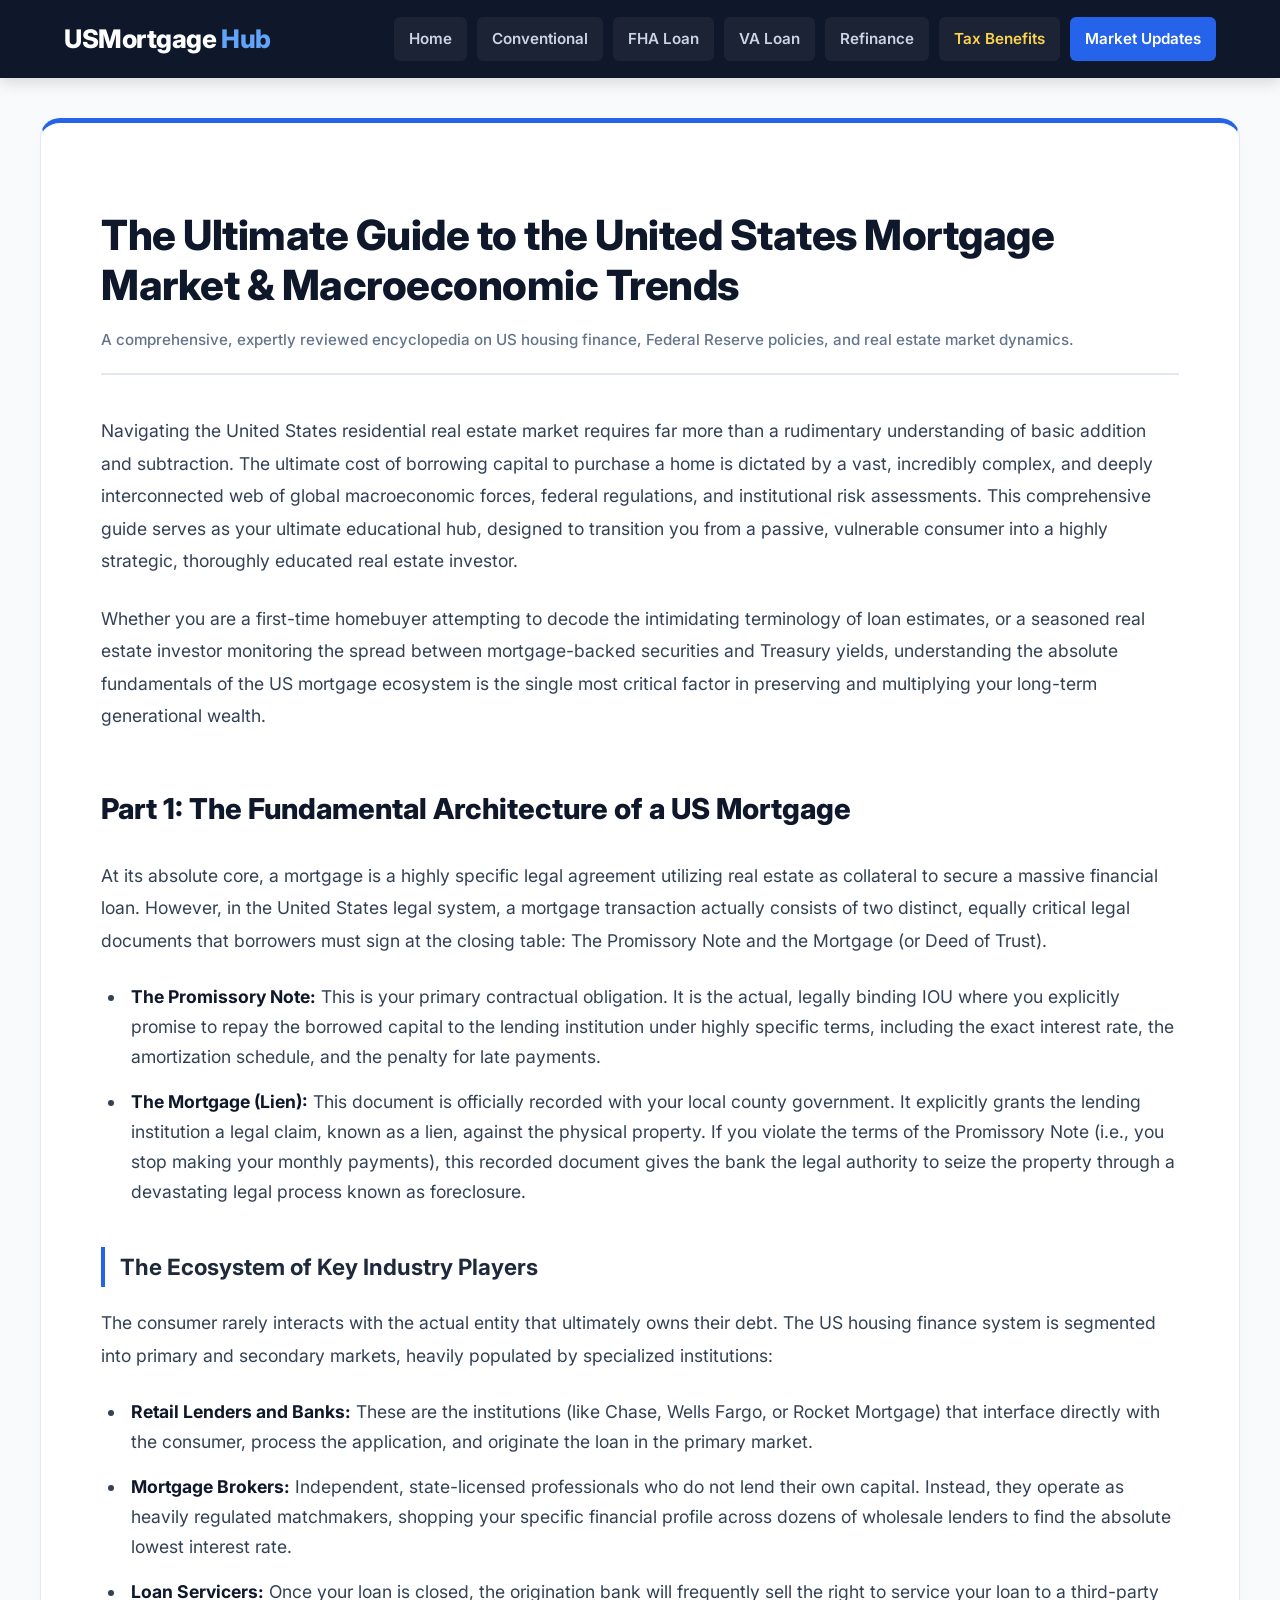
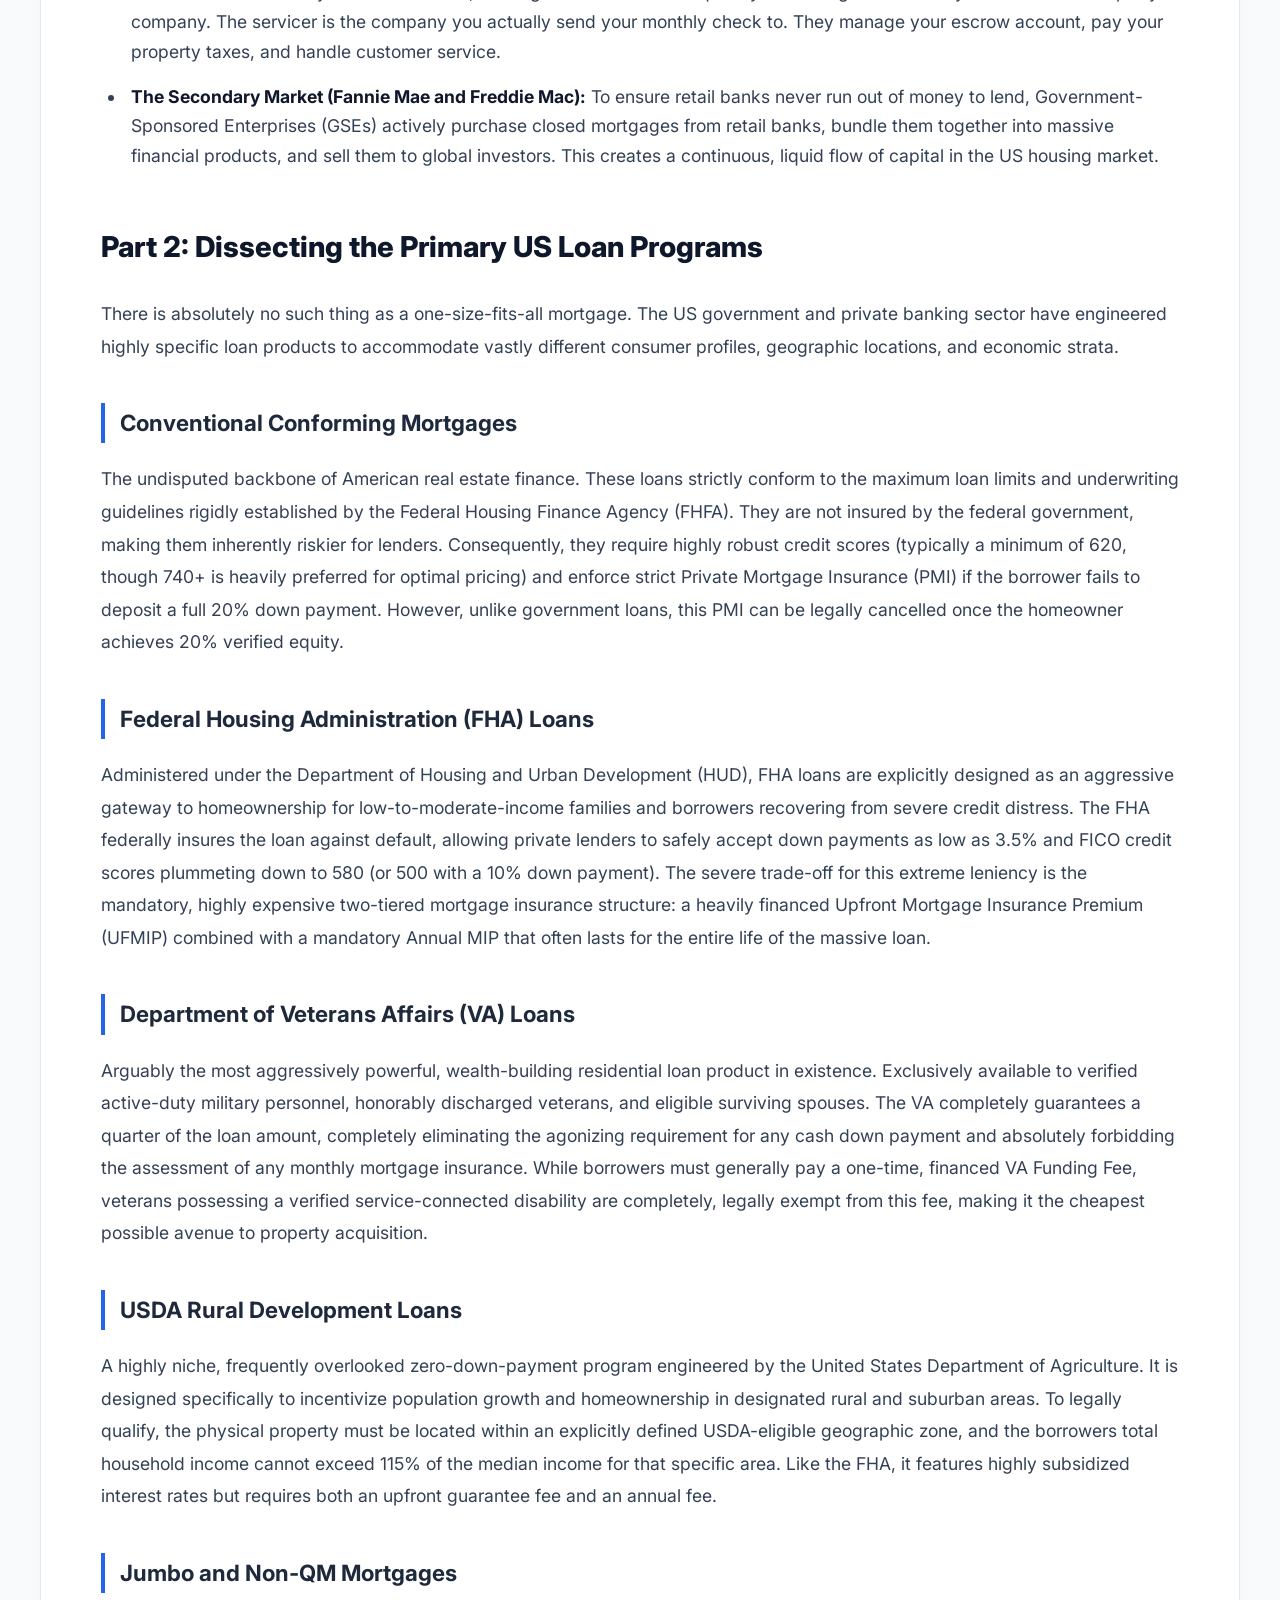
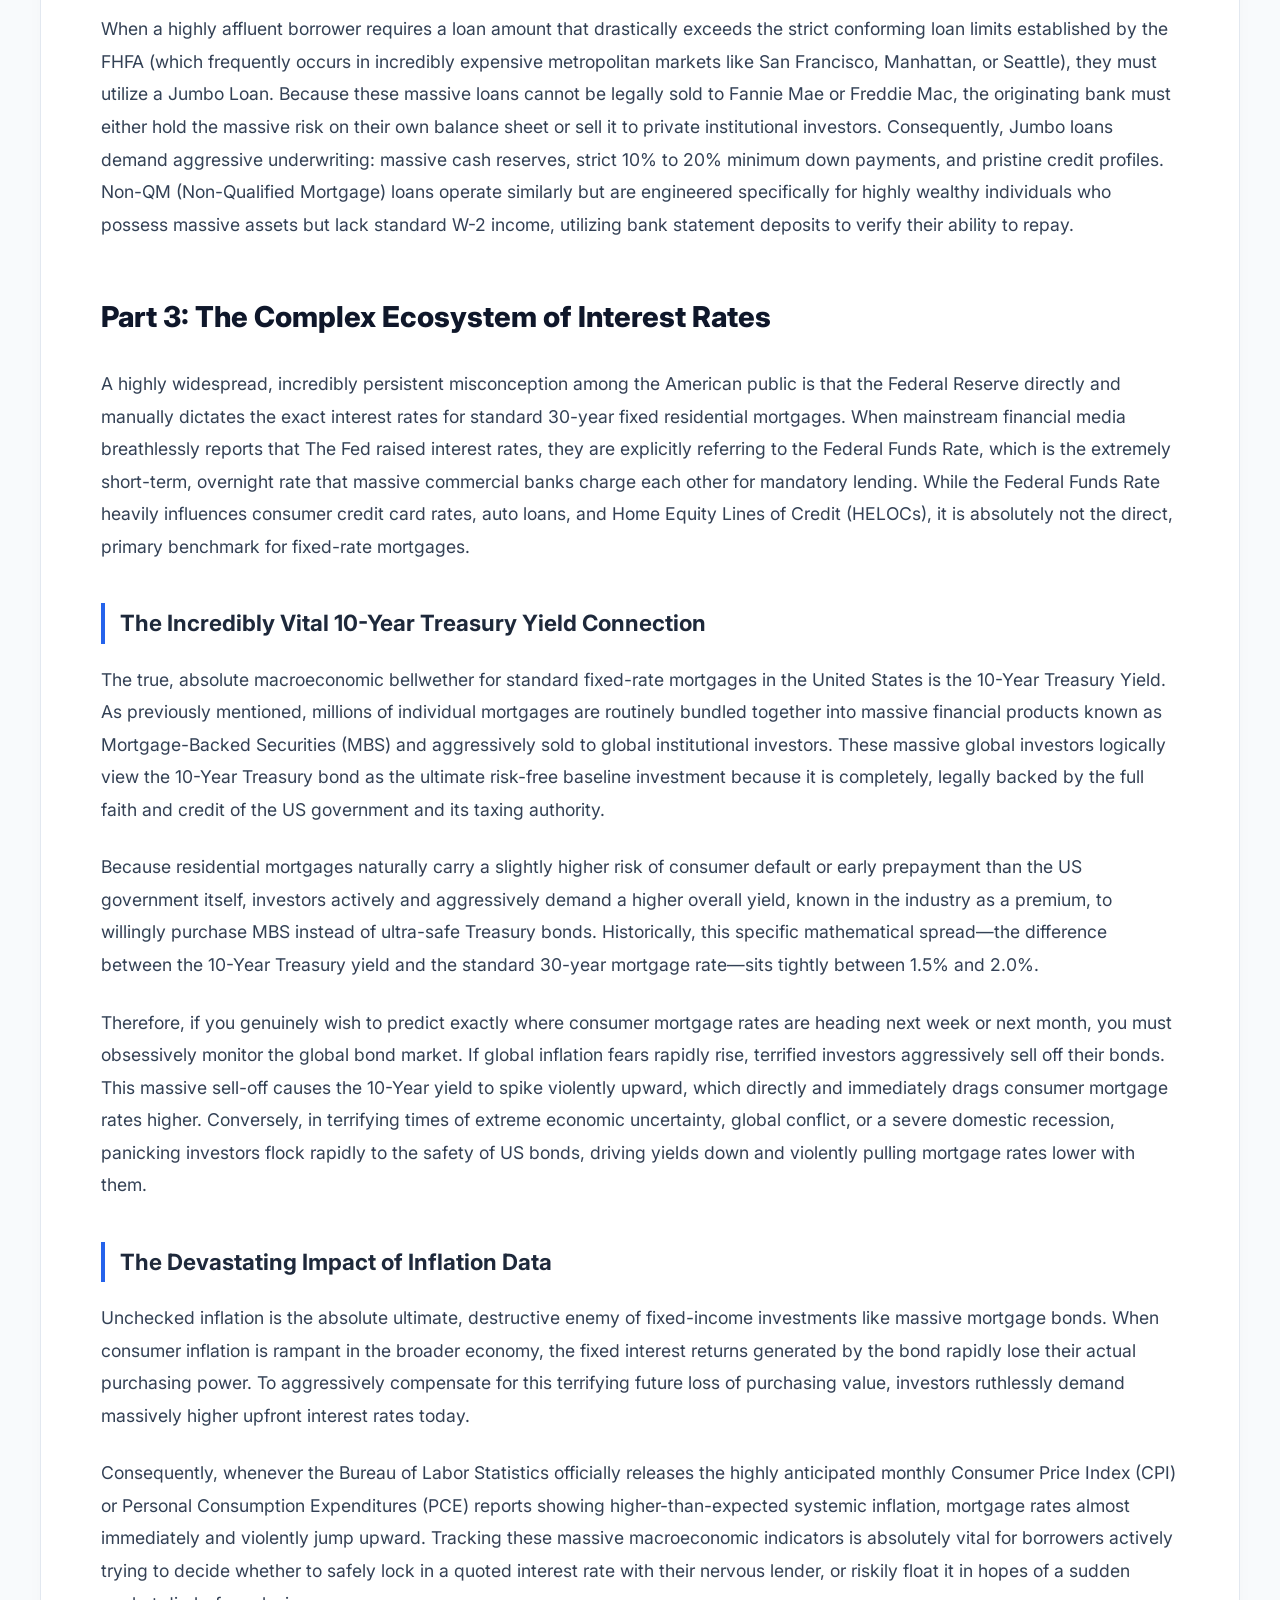
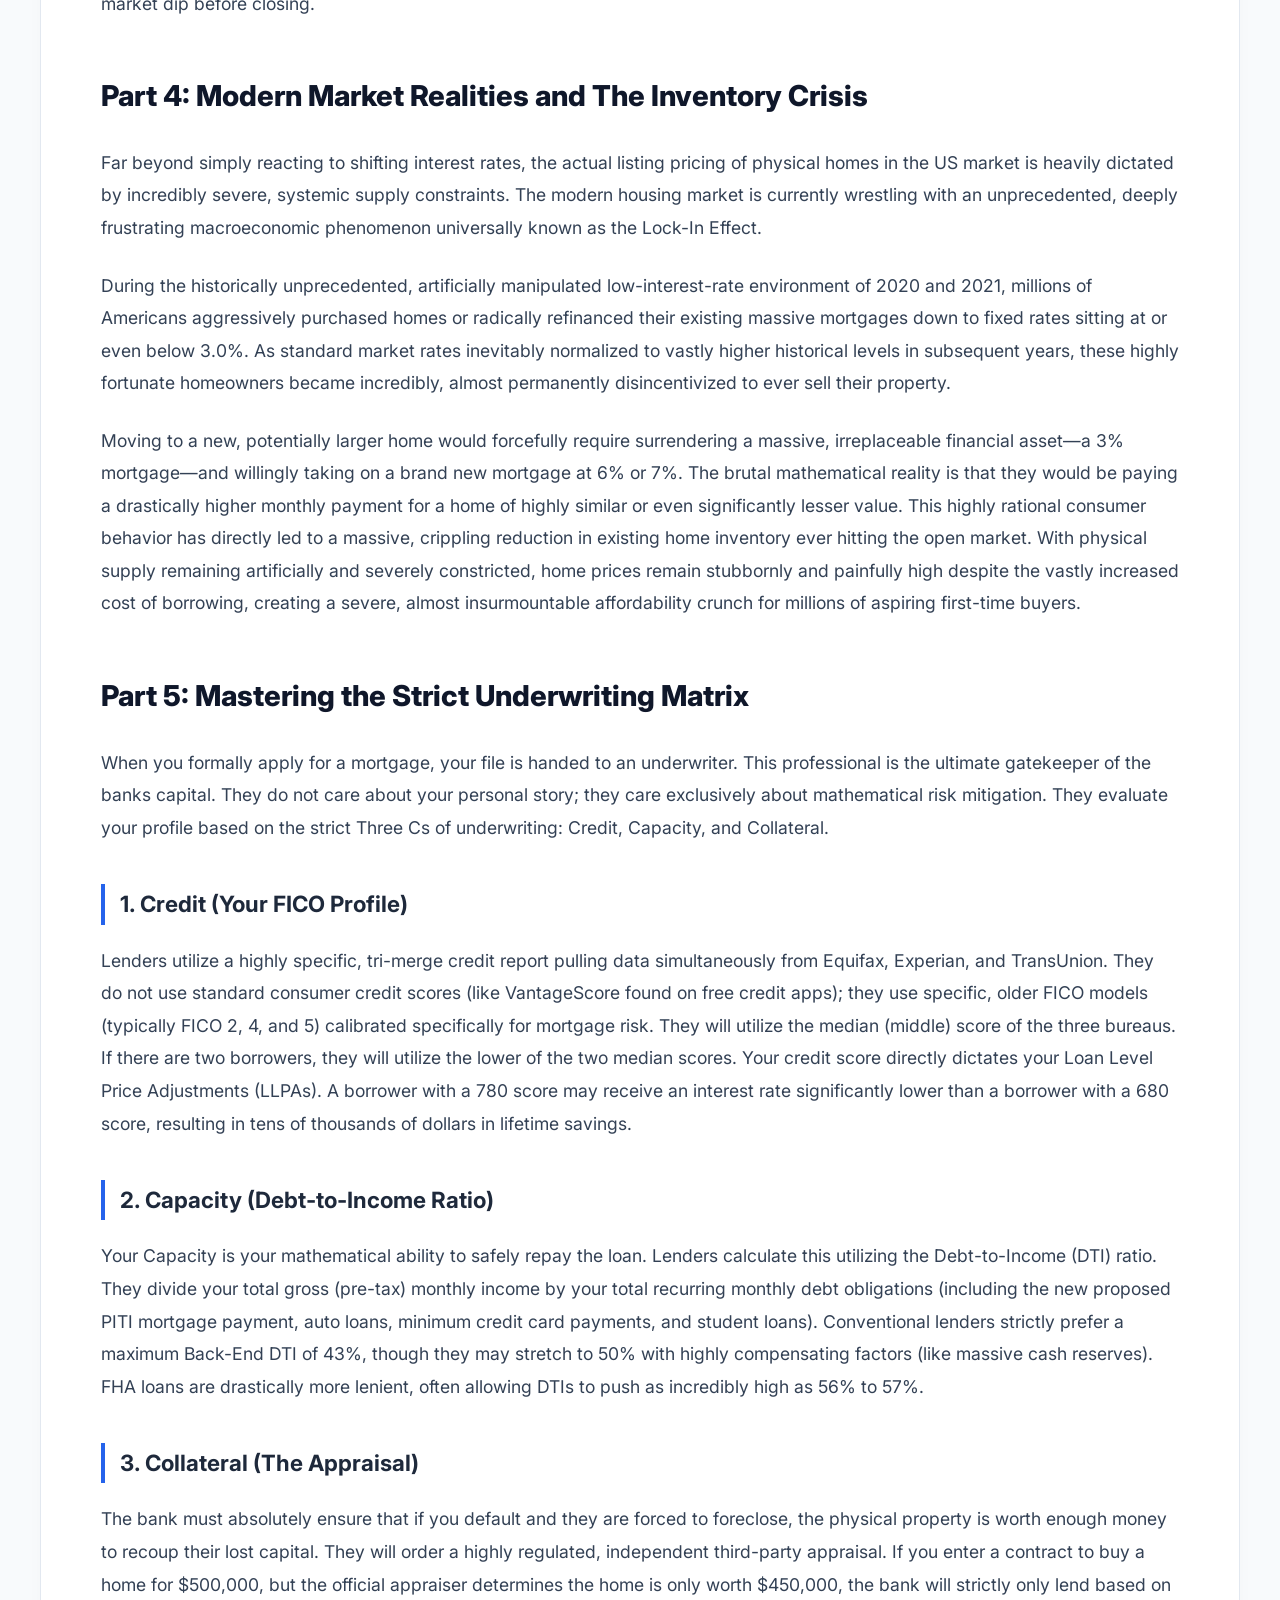
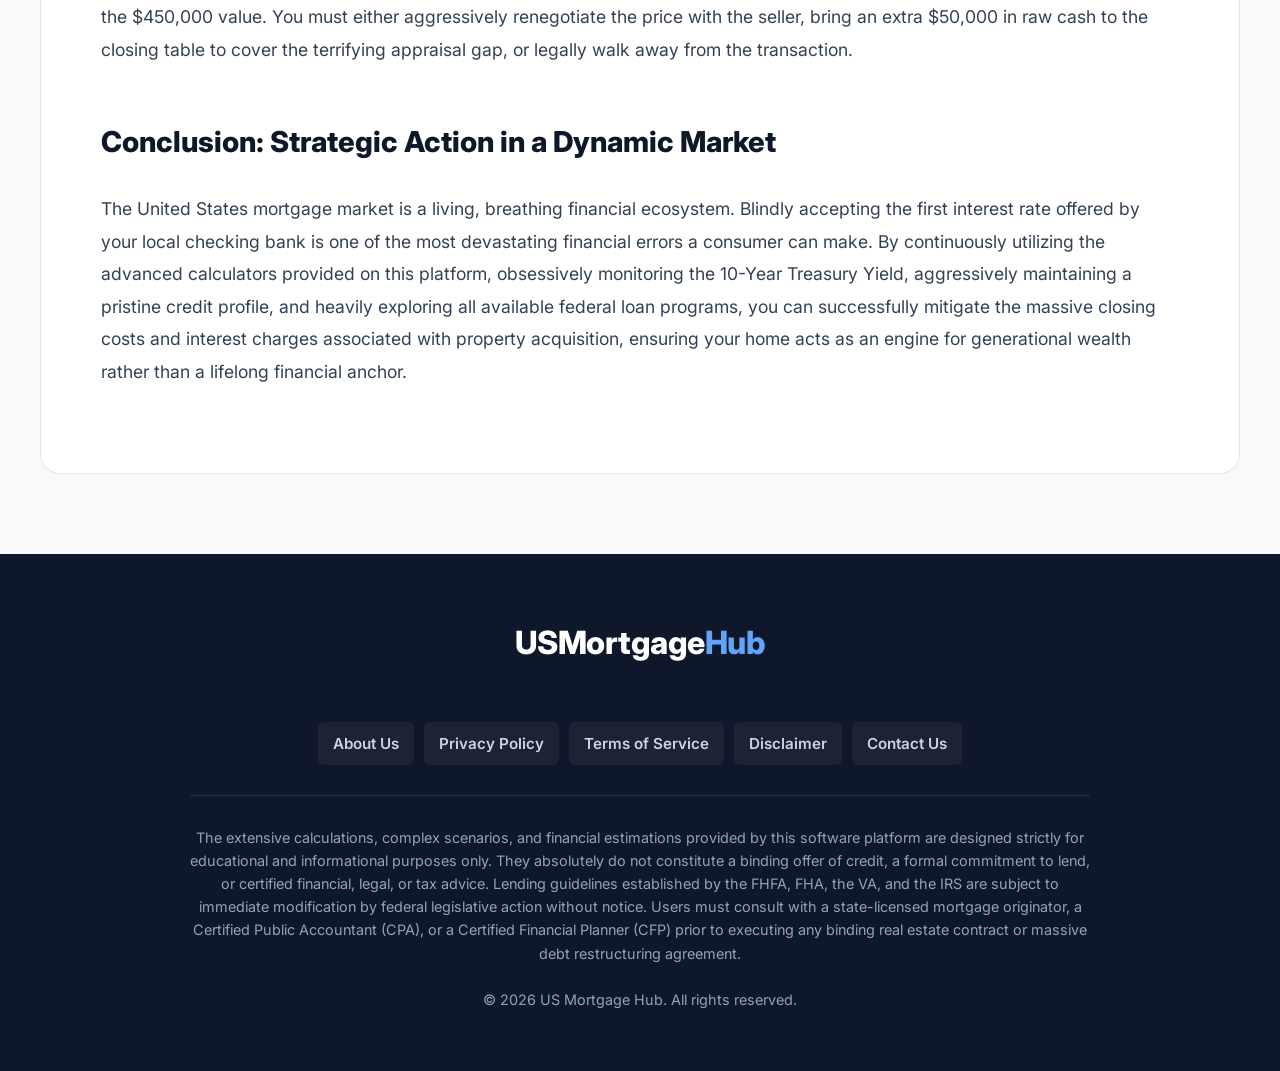
==== market-updates.html @ f8280f95 "Add files via upload" ====
<!DOCTYPE html>
<html lang="en">
<head>
    <meta charset="UTF-8"/>
    <meta content="width=device-width, initial-scale=1.0" name="viewport"/>
    <title>US Mortgage Market Updates | US Mortgage Hub</title>
    <meta content="Expert analysis of US housing market trends, Federal Reserve policy, 10-Year Treasury yield, and the national inventory crisis affecting mortgage rates." name="description"/>
    <link rel="stylesheet" href="style.css"/>
</head>
<body>
    <nav>
        <a class="logo" href="index.html">USMortgage<span>Hub</span></a>
        <div class="nav-links">
            <a href="index.html">Home</a>
            <a href="conventional-mortgage-calculator.html">Conventional</a>
            <a href="fha-loan-calculator.html">FHA Loan</a>
            <a href="va-loan-calculator.html">VA Loan</a>
            <a href="mortgage-refinance-calculator.html">Refinance</a>
            <a href="mortgage-tax-deduction.html" style="color: #fcd34d;">Tax Benefits</a>
            <a class="active-nav" href="market-updates.html">Market Updates</a>
        </div>
    </nav>

    <div class="wrapper">
        <div class="seo-article" style="border-top: 5px solid var(--accent); margin-top: 0;">
            <div class="article-header">
                <h1>The Ultimate Guide to the United States Mortgage Market &amp; Macroeconomic Trends</h1>
                <div class="author-meta">A comprehensive, expertly reviewed encyclopedia on US housing finance, Federal Reserve policies, and real estate market dynamics.</div>
            </div>

            <p>Navigating the United States residential real estate market requires far more than a rudimentary understanding of basic addition and subtraction. The ultimate cost of borrowing capital to purchase a home is dictated by a vast, incredibly complex, and deeply interconnected web of global macroeconomic forces, federal regulations, and institutional risk assessments. This comprehensive guide serves as your ultimate educational hub, designed to transition you from a passive, vulnerable consumer into a highly strategic, thoroughly educated real estate investor.</p>

            <p>Whether you are a first-time homebuyer attempting to decode the intimidating terminology of loan estimates, or a seasoned real estate investor monitoring the spread between mortgage-backed securities and Treasury yields, understanding the absolute fundamentals of the US mortgage ecosystem is the single most critical factor in preserving and multiplying your long-term generational wealth.</p>

            <h2>Part 1: The Fundamental Architecture of a US Mortgage</h2>
            <p>At its absolute core, a mortgage is a highly specific legal agreement utilizing real estate as collateral to secure a massive financial loan. However, in the United States legal system, a mortgage transaction actually consists of two distinct, equally critical legal documents that borrowers must sign at the closing table: The Promissory Note and the Mortgage (or Deed of Trust).</p>

            <ul>
                <li><strong>The Promissory Note:</strong> This is your primary contractual obligation. It is the actual, legally binding IOU where you explicitly promise to repay the borrowed capital to the lending institution under highly specific terms, including the exact interest rate, the amortization schedule, and the penalty for late payments.</li>
                <li><strong>The Mortgage (Lien):</strong> This document is officially recorded with your local county government. It explicitly grants the lending institution a legal claim, known as a lien, against the physical property. If you violate the terms of the Promissory Note (i.e., you stop making your monthly payments), this recorded document gives the bank the legal authority to seize the property through a devastating legal process known as foreclosure.</li>
            </ul>

            <h3>The Ecosystem of Key Industry Players</h3>
            <p>The consumer rarely interacts with the actual entity that ultimately owns their debt. The US housing finance system is segmented into primary and secondary markets, heavily populated by specialized institutions:</p>
            <ul>
                <li><strong>Retail Lenders and Banks:</strong> These are the institutions (like Chase, Wells Fargo, or Rocket Mortgage) that interface directly with the consumer, process the application, and originate the loan in the primary market.</li>
                <li><strong>Mortgage Brokers:</strong> Independent, state-licensed professionals who do not lend their own capital. Instead, they operate as heavily regulated matchmakers, shopping your specific financial profile across dozens of wholesale lenders to find the absolute lowest interest rate.</li>
                <li><strong>Loan Servicers:</strong> Once your loan is closed, the origination bank will frequently sell the right to service your loan to a third-party company. The servicer is the company you actually send your monthly check to. They manage your escrow account, pay your property taxes, and handle customer service.</li>
                <li><strong>The Secondary Market (Fannie Mae and Freddie Mac):</strong> To ensure retail banks never run out of money to lend, Government-Sponsored Enterprises (GSEs) actively purchase closed mortgages from retail banks, bundle them together into massive financial products, and sell them to global investors. This creates a continuous, liquid flow of capital in the US housing market.</li>
            </ul>

            <h2>Part 2: Dissecting the Primary US Loan Programs</h2>
            <p>There is absolutely no such thing as a one-size-fits-all mortgage. The US government and private banking sector have engineered highly specific loan products to accommodate vastly different consumer profiles, geographic locations, and economic strata.</p>

            <h3>Conventional Conforming Mortgages</h3>
            <p>The undisputed backbone of American real estate finance. These loans strictly conform to the maximum loan limits and underwriting guidelines rigidly established by the Federal Housing Finance Agency (FHFA). They are not insured by the federal government, making them inherently riskier for lenders. Consequently, they require highly robust credit scores (typically a minimum of 620, though 740+ is heavily preferred for optimal pricing) and enforce strict Private Mortgage Insurance (PMI) if the borrower fails to deposit a full 20% down payment. However, unlike government loans, this PMI can be legally cancelled once the homeowner achieves 20% verified equity.</p>

            <h3>Federal Housing Administration (FHA) Loans</h3>
            <p>Administered under the Department of Housing and Urban Development (HUD), FHA loans are explicitly designed as an aggressive gateway to homeownership for low-to-moderate-income families and borrowers recovering from severe credit distress. The FHA federally insures the loan against default, allowing private lenders to safely accept down payments as low as 3.5% and FICO credit scores plummeting down to 580 (or 500 with a 10% down payment). The severe trade-off for this extreme leniency is the mandatory, highly expensive two-tiered mortgage insurance structure: a heavily financed Upfront Mortgage Insurance Premium (UFMIP) combined with a mandatory Annual MIP that often lasts for the entire life of the massive loan.</p>

            <h3>Department of Veterans Affairs (VA) Loans</h3>
            <p>Arguably the most aggressively powerful, wealth-building residential loan product in existence. Exclusively available to verified active-duty military personnel, honorably discharged veterans, and eligible surviving spouses. The VA completely guarantees a quarter of the loan amount, completely eliminating the agonizing requirement for any cash down payment and absolutely forbidding the assessment of any monthly mortgage insurance. While borrowers must generally pay a one-time, financed VA Funding Fee, veterans possessing a verified service-connected disability are completely, legally exempt from this fee, making it the cheapest possible avenue to property acquisition.</p>

            <h3>USDA Rural Development Loans</h3>
            <p>A highly niche, frequently overlooked zero-down-payment program engineered by the United States Department of Agriculture. It is designed specifically to incentivize population growth and homeownership in designated rural and suburban areas. To legally qualify, the physical property must be located within an explicitly defined USDA-eligible geographic zone, and the borrowers total household income cannot exceed 115% of the median income for that specific area. Like the FHA, it features highly subsidized interest rates but requires both an upfront guarantee fee and an annual fee.</p>

            <h3>Jumbo and Non-QM Mortgages</h3>
            <p>When a highly affluent borrower requires a loan amount that drastically exceeds the strict conforming loan limits established by the FHFA (which frequently occurs in incredibly expensive metropolitan markets like San Francisco, Manhattan, or Seattle), they must utilize a Jumbo Loan. Because these massive loans cannot be legally sold to Fannie Mae or Freddie Mac, the originating bank must either hold the massive risk on their own balance sheet or sell it to private institutional investors. Consequently, Jumbo loans demand aggressive underwriting: massive cash reserves, strict 10% to 20% minimum down payments, and pristine credit profiles. Non-QM (Non-Qualified Mortgage) loans operate similarly but are engineered specifically for highly wealthy individuals who possess massive assets but lack standard W-2 income, utilizing bank statement deposits to verify their ability to repay.</p>

            <h2>Part 3: The Complex Ecosystem of Interest Rates</h2>
            <p>A highly widespread, incredibly persistent misconception among the American public is that the Federal Reserve directly and manually dictates the exact interest rates for standard 30-year fixed residential mortgages. When mainstream financial media breathlessly reports that The Fed raised interest rates, they are explicitly referring to the Federal Funds Rate, which is the extremely short-term, overnight rate that massive commercial banks charge each other for mandatory lending. While the Federal Funds Rate heavily influences consumer credit card rates, auto loans, and Home Equity Lines of Credit (HELOCs), it is absolutely not the direct, primary benchmark for fixed-rate mortgages.</p>

            <h3>The Incredibly Vital 10-Year Treasury Yield Connection</h3>
            <p>The true, absolute macroeconomic bellwether for standard fixed-rate mortgages in the United States is the 10-Year Treasury Yield. As previously mentioned, millions of individual mortgages are routinely bundled together into massive financial products known as Mortgage-Backed Securities (MBS) and aggressively sold to global institutional investors. These massive global investors logically view the 10-Year Treasury bond as the ultimate risk-free baseline investment because it is completely, legally backed by the full faith and credit of the US government and its taxing authority.</p>
            
            <p>Because residential mortgages naturally carry a slightly higher risk of consumer default or early prepayment than the US government itself, investors actively and aggressively demand a higher overall yield, known in the industry as a premium, to willingly purchase MBS instead of ultra-safe Treasury bonds. Historically, this specific mathematical spread&#8212;the difference between the 10-Year Treasury yield and the standard 30-year mortgage rate&#8212;sits tightly between 1.5% and 2.0%.</p>

            <p>Therefore, if you genuinely wish to predict exactly where consumer mortgage rates are heading next week or next month, you must obsessively monitor the global bond market. If global inflation fears rapidly rise, terrified investors aggressively sell off their bonds. This massive sell-off causes the 10-Year yield to spike violently upward, which directly and immediately drags consumer mortgage rates higher. Conversely, in terrifying times of extreme economic uncertainty, global conflict, or a severe domestic recession, panicking investors flock rapidly to the safety of US bonds, driving yields down and violently pulling mortgage rates lower with them.</p>

            <h3>The Devastating Impact of Inflation Data</h3>
            <p>Unchecked inflation is the absolute ultimate, destructive enemy of fixed-income investments like massive mortgage bonds. When consumer inflation is rampant in the broader economy, the fixed interest returns generated by the bond rapidly lose their actual purchasing power. To aggressively compensate for this terrifying future loss of purchasing value, investors ruthlessly demand massively higher upfront interest rates today.</p>
            
            <p>Consequently, whenever the Bureau of Labor Statistics officially releases the highly anticipated monthly Consumer Price Index (CPI) or Personal Consumption Expenditures (PCE) reports showing higher-than-expected systemic inflation, mortgage rates almost immediately and violently jump upward. Tracking these massive macroeconomic indicators is absolutely vital for borrowers actively trying to decide whether to safely lock in a quoted interest rate with their nervous lender, or riskily float it in hopes of a sudden market dip before closing.</p>

            <h2>Part 4: Modern Market Realities and The Inventory Crisis</h2>
            <p>Far beyond simply reacting to shifting interest rates, the actual listing pricing of physical homes in the US market is heavily dictated by incredibly severe, systemic supply constraints. The modern housing market is currently wrestling with an unprecedented, deeply frustrating macroeconomic phenomenon universally known as the Lock-In Effect.</p>

            <p>During the historically unprecedented, artificially manipulated low-interest-rate environment of 2020 and 2021, millions of Americans aggressively purchased homes or radically refinanced their existing massive mortgages down to fixed rates sitting at or even below 3.0%. As standard market rates inevitably normalized to vastly higher historical levels in subsequent years, these highly fortunate homeowners became incredibly, almost permanently disincentivized to ever sell their property.</p>

            <p>Moving to a new, potentially larger home would forcefully require surrendering a massive, irreplaceable financial asset&#8212;a 3% mortgage&#8212;and willingly taking on a brand new mortgage at 6% or 7%. The brutal mathematical reality is that they would be paying a drastically higher monthly payment for a home of highly similar or even significantly lesser value. This highly rational consumer behavior has directly led to a massive, crippling reduction in existing home inventory ever hitting the open market. With physical supply remaining artificially and severely constricted, home prices remain stubbornly and painfully high despite the vastly increased cost of borrowing, creating a severe, almost insurmountable affordability crunch for millions of aspiring first-time buyers.</p>

            <h2>Part 5: Mastering the Strict Underwriting Matrix</h2>
            <p>When you formally apply for a mortgage, your file is handed to an underwriter. This professional is the ultimate gatekeeper of the banks capital. They do not care about your personal story; they care exclusively about mathematical risk mitigation. They evaluate your profile based on the strict Three Cs of underwriting: Credit, Capacity, and Collateral.</p>

            <h3>1. Credit (Your FICO Profile)</h3>
            <p>Lenders utilize a highly specific, tri-merge credit report pulling data simultaneously from Equifax, Experian, and TransUnion. They do not use standard consumer credit scores (like VantageScore found on free credit apps); they use specific, older FICO models (typically FICO 2, 4, and 5) calibrated specifically for mortgage risk. They will utilize the median (middle) score of the three bureaus. If there are two borrowers, they will utilize the lower of the two median scores. Your credit score directly dictates your Loan Level Price Adjustments (LLPAs). A borrower with a 780 score may receive an interest rate significantly lower than a borrower with a 680 score, resulting in tens of thousands of dollars in lifetime savings.</p>

            <h3>2. Capacity (Debt-to-Income Ratio)</h3>
            <p>Your Capacity is your mathematical ability to safely repay the loan. Lenders calculate this utilizing the Debt-to-Income (DTI) ratio. They divide your total gross (pre-tax) monthly income by your total recurring monthly debt obligations (including the new proposed PITI mortgage payment, auto loans, minimum credit card payments, and student loans). Conventional lenders strictly prefer a maximum Back-End DTI of 43%, though they may stretch to 50% with highly compensating factors (like massive cash reserves). FHA loans are drastically more lenient, often allowing DTIs to push as incredibly high as 56% to 57%.</p>

            <h3>3. Collateral (The Appraisal)</h3>
            <p>The bank must absolutely ensure that if you default and they are forced to foreclose, the physical property is worth enough money to recoup their lost capital. They will order a highly regulated, independent third-party appraisal. If you enter a contract to buy a home for $500,000, but the official appraiser determines the home is only worth $450,000, the bank will strictly only lend based on the $450,000 value. You must either aggressively renegotiate the price with the seller, bring an extra $50,000 in raw cash to the closing table to cover the terrifying appraisal gap, or legally walk away from the transaction.</p>

            <h2>Conclusion: Strategic Action in a Dynamic Market</h2>
            <p>The United States mortgage market is a living, breathing financial ecosystem. Blindly accepting the first interest rate offered by your local checking bank is one of the most devastating financial errors a consumer can make. By continuously utilizing the advanced calculators provided on this platform, obsessively monitoring the 10-Year Treasury Yield, aggressively maintaining a pristine credit profile, and heavily exploring all available federal loan programs, you can successfully mitigate the massive closing costs and interest charges associated with property acquisition, ensuring your home acts as an engine for generational wealth rather than a lifelong financial anchor.</p>
        </div>
    </div>

    <footer>
        <a class="footer-logo" href="index.html">USMortgage<span>Hub</span></a>
        <div class="nav-links" style="justify-content: center; margin: 30px 0;">
            <a href="about-us.html">About Us</a>
            <a href="privacy-policy.html">Privacy Policy</a>
            <a href="terms.html">Terms of Service</a>
            <a href="disclaimer.html">Disclaimer</a>
            <a href="contact-us.html">Contact Us</a>
        </div>
        <div class="legal-text">
            The extensive calculations, complex scenarios, and financial estimations provided by this software platform are designed strictly for educational and informational purposes only. They absolutely do not constitute a binding offer of credit, a formal commitment to lend, or certified financial, legal, or tax advice. Lending guidelines established by the FHFA, FHA, the VA, and the IRS are subject to immediate modification by federal legislative action without notice. Users must consult with a state-licensed mortgage originator, a Certified Public Accountant (CPA), or a Certified Financial Planner (CFP) prior to executing any binding real estate contract or massive debt restructuring agreement.
            <br/><br/>
            &copy; 2026 US Mortgage Hub. All rights reserved.
        </div>
    </footer>
</body>
</html>
---- style.css ----
@import url('https://fonts.googleapis.com/css2?family=Inter:wght@400;500;600;700;800&display=swap');

:root { --primary: #0f172a; --accent: #2563eb; --bg: #f8fafc; --text: #334155; --white: #ffffff; --border: #e2e8f0; --pi: #3b82f6; --tax: #10b981; --ins: #8b5cf6; --hoa: #f59e0b; --pmi: #ef4444; }
body { font-family: 'Inter', sans-serif; background-color: var(--bg); color: var(--text); margin: 0; padding: 0; line-height: 1.8; }

nav { background: var(--primary); color: white; padding: 1rem 5%; display: flex; justify-content: space-between; align-items: center; position: sticky; top: 0; z-index: 1000; box-shadow: 0 4px 15px rgba(0,0,0,0.15); flex-wrap: wrap; gap: 15px;}
.logo { font-size: 1.6rem; font-weight: 800; color: white; text-decoration: none; cursor: pointer; display: flex; align-items: center; gap: 5px; letter-spacing: -0.5px;}
.logo span { color: #60a5fa; }
.nav-links { display: flex; gap: 10px; flex-wrap: wrap; justify-content: center; }
.nav-links a { color: #cbd5e1; text-decoration: none; font-size: 0.95rem; font-weight: 600; cursor: pointer; padding: 8px 15px; border-radius: 6px; transition: 0.3s; background: rgba(255,255,255,0.05); }
.nav-links a:hover, .nav-links a.active-nav { background: var(--accent); color: white; }

.wrapper { max-width: 1200px; margin: 40px auto; padding: 0 20px; min-height: 80vh; }

.calc-card { background: var(--white); border-radius: 20px; box-shadow: 0 10px 40px rgba(0,0,0,0.08); display: grid; grid-template-columns: 1.2fr 0.8fr; overflow: hidden; border: 1px solid var(--border); margin-bottom: 20px; }
@media (max-width: 992px) { .calc-card { grid-template-columns: 1fr; } }

.calc-inputs { padding: 45px; }
.calc-inputs h2 { color: var(--primary); font-weight: 800; margin-top: 0; margin-bottom: 25px; font-size: 1.8rem;}

.state-predictor { background: #eff6ff; border: 1px solid #bfdbfe; padding: 20px; border-radius: 12px; margin-bottom: 30px; }
.state-predictor label { color: #1d4ed8; font-weight: 700; margin-bottom: 10px; display:block; }
.state-predictor select { border-color: #93c5fd; background-color: white; color: #1e3a8a; font-weight: 600; }

.calc-results { padding: 45px; background: var(--primary); color: white; display: flex; flex-direction: column; justify-content: center; align-items: center; text-align: center; }
.calc-results h3 { color: #94a3b8; font-size: 1.1rem; text-transform: uppercase; letter-spacing: 1.5px; margin-bottom: 15px; font-weight: 600;}

.input-group { margin-bottom: 22px; position: relative; }
label { display: block; font-weight: 600; color: #1e293b; margin-bottom: 8px; font-size: 0.95rem; }
.input-wrapper { position: relative; }
.input-icon { position: absolute; left: 15px; top: 50%; transform: translateY(-50%); color: #64748b; font-weight: 700; }

input[type="number"], select { width: 100%; padding: 15px 15px 15px 40px; border: 2px solid #e2e8f0; border-radius: 10px; font-size: 1.05rem; font-weight: 500; box-sizing: border-box; transition: all 0.3s ease; color: var(--primary); background-color: #f8fafc;}
select { padding-left: 15px; cursor: pointer; }
input:focus, select:focus { border-color: var(--accent); outline: none; background-color: white; box-shadow: 0 0 0 4px rgba(37, 99, 235, 0.1); }

.result-value { font-size: 4rem; font-weight: 800; color: #60a5fa; line-height: 1; margin-bottom: 30px; letter-spacing: -1px;}
@media (max-width: 576px) { .result-value { font-size: 3rem; } }

.result-breakdown { width: 100%; border-top: 1px solid rgba(255,255,255,0.15); padding-top: 25px; }
.breakdown-item { display: flex; justify-content: space-between; align-items: center; color: #cbd5e1; margin-bottom: 12px; font-size: 0.95rem; }
.breakdown-item span.b-val { color: white; font-weight: 700; font-size: 1.05rem;}

.dot { display: inline-block; width: 12px; height: 12px; border-radius: 50%; margin-right: 8px; vertical-align: middle;}
.dot-pi { background: var(--pi); } .dot-tax { background: var(--tax); } .dot-ins { background: var(--ins); } .dot-hoa { background: var(--hoa); } .dot-pmi { background: var(--pmi); }

.insight-box { background: rgba(255,255,255,0.05); border: 1px solid rgba(255,255,255,0.1); border-radius: 10px; padding: 20px; width: 100%; margin-top: 20px; text-align: left; box-sizing: border-box; }
.insight-box div { margin-bottom: 8px; font-size: 0.95rem; color: #94a3b8; display: flex; justify-content: space-between;}
.insight-box div span { font-weight: 700; color: white; }

.pmi-alert { background: rgba(239, 68, 68, 0.15); color: #fca5a5; padding: 15px 20px; border-radius: 8px; border-left: 4px solid #ef4444; margin-top: 25px; font-size: 0.9rem; font-weight: 500; display: none; text-align: left; line-height: 1.5;}

.premium-data-section { display: none; margin-bottom: 50px; }
.charts-grid { display: grid; grid-template-columns: 1fr 1fr; gap: 20px; margin-bottom: 20px; }
@media (max-width: 768px) { .charts-grid { grid-template-columns: 1fr; } }
.chart-container { background: white; padding: 25px; border-radius: 20px; border: 1px solid var(--border); box-shadow: 0 5px 20px rgba(0,0,0,0.03); }
.chart-container h4 { text-align: center; color: var(--primary); margin-top: 0; margin-bottom: 10px; font-size: 1.2rem; font-weight: 800; }

.amortization-wrapper { background: white; padding: 30px; border-radius: 20px; border: 1px solid var(--border); box-shadow: 0 5px 20px rgba(0,0,0,0.03); overflow-x: auto; }
.amortization-wrapper h4 { color: var(--primary); margin-top: 0; margin-bottom: 20px; font-size: 1.4rem; font-weight: 800; border-left: 5px solid var(--accent); padding-left: 15px;}
.amortization-table { width: 100%; border-collapse: collapse; text-align: right; min-width: 600px; }
.amortization-table th { background: #f8fafc; color: var(--primary); padding: 15px; font-weight: 700; border-bottom: 2px solid var(--border); }
.amortization-table th:first-child { text-align: left; }
.amortization-table td { padding: 15px; border-bottom: 1px solid #f1f5f9; color: #475569; font-size: 0.95rem; }
.amortization-table td:first-child { text-align: left; font-weight: 600; color: var(--primary); }
.amortization-table tr:hover { background: #eff6ff; }

.home-hero { text-align: center; padding: 60px 20px; background: white; border-radius: 20px; border: 1px solid var(--border); box-shadow: 0 5px 20px rgba(0,0,0,0.02); margin-bottom: 40px;}
.home-hero h1 { color: var(--primary); font-size: 3rem; font-weight: 800; margin-bottom: 15px; letter-spacing: -1px;}
.home-hero p { color: #64748b; font-size: 1.2rem; max-width: 800px; margin: 0 auto 40px auto; line-height: 1.6;}
.tools-grid { display: grid; grid-template-columns: repeat(auto-fit, minmax(280px, 1fr)); gap: 20px; text-align: left;}
.tool-card { background: #f8fafc; padding: 30px; border-radius: 15px; border: 1px solid #e2e8f0; cursor: pointer; transition: 0.3s; display: flex; flex-direction: column; justify-content: space-between;}
.tool-card:hover { transform: translateY(-5px); box-shadow: 0 10px 25px rgba(37, 99, 235, 0.1); border-color: #93c5fd;}
.tool-card h3 { color: var(--accent); margin-top: 0; font-size: 1.3rem; margin-bottom: 10px;}
.tool-card p { color: #475569; font-size: 0.95rem; margin: 0;}

.seo-article { background: white; padding: 60px; border-radius: 20px; border: 1px solid var(--border); margin-top: 40px; box-shadow: 0 5px 20px rgba(0,0,0,0.02); }
@media (max-width: 768px) { .seo-article { padding: 30px; } }

.article-header { border-bottom: 2px solid var(--border); padding-bottom: 20px; margin-bottom: 40px; }
.article-header h1 { color: var(--primary); font-size: 2.6rem; font-weight: 800; margin-bottom: 15px; line-height: 1.2; letter-spacing: -0.5px;}
.author-meta { font-size: 0.95rem; color: #64748b; font-weight: 500; display: flex; align-items: center; gap: 10px;}

.seo-article h2 { color: var(--primary); font-size: 1.8rem; margin-top: 50px; margin-bottom: 25px; font-weight: 800; }
.seo-article h3 { color: #1e293b; margin-top: 40px; margin-bottom: 20px; font-size: 1.4rem; font-weight: 700; border-left: 4px solid var(--accent); padding-left: 15px;}
.seo-article p { color: #334155; margin-bottom: 25px; text-align: left; font-size: 1.1rem; line-height: 1.85; }

.content-box { background: #f8fafc; border: 1px solid #e2e8f0; border-radius: 12px; padding: 25px; margin: 30px 0; border-left: 5px solid var(--accent);}
.content-box h4 { margin-top: 0; color: var(--accent); font-size: 1.3rem; margin-bottom: 15px; font-weight: 800;}

.seo-article ul { margin-bottom: 30px; padding-left: 25px; }
.seo-article li { color: #334155; font-size: 1.1rem; margin-bottom: 15px; line-height: 1.7; padding-left: 5px;}
.seo-article strong { color: var(--primary); font-weight: 700; }

footer { background: var(--primary); color: white; padding: 60px 20px; text-align: center; margin-top: 80px; }
.footer-logo { font-size: 2rem; font-weight: 800; color: white; text-decoration: none; margin-bottom: 20px; display: inline-block; letter-spacing: -0.5px;}
.footer-logo span { color: #60a5fa; }
.legal-text { max-width: 900px; margin: 0 auto; font-size: 0.9rem; color: #94a3b8; line-height: 1.6; border-top: 1px solid rgba(255,255,255,0.1); padding-top: 30px;}
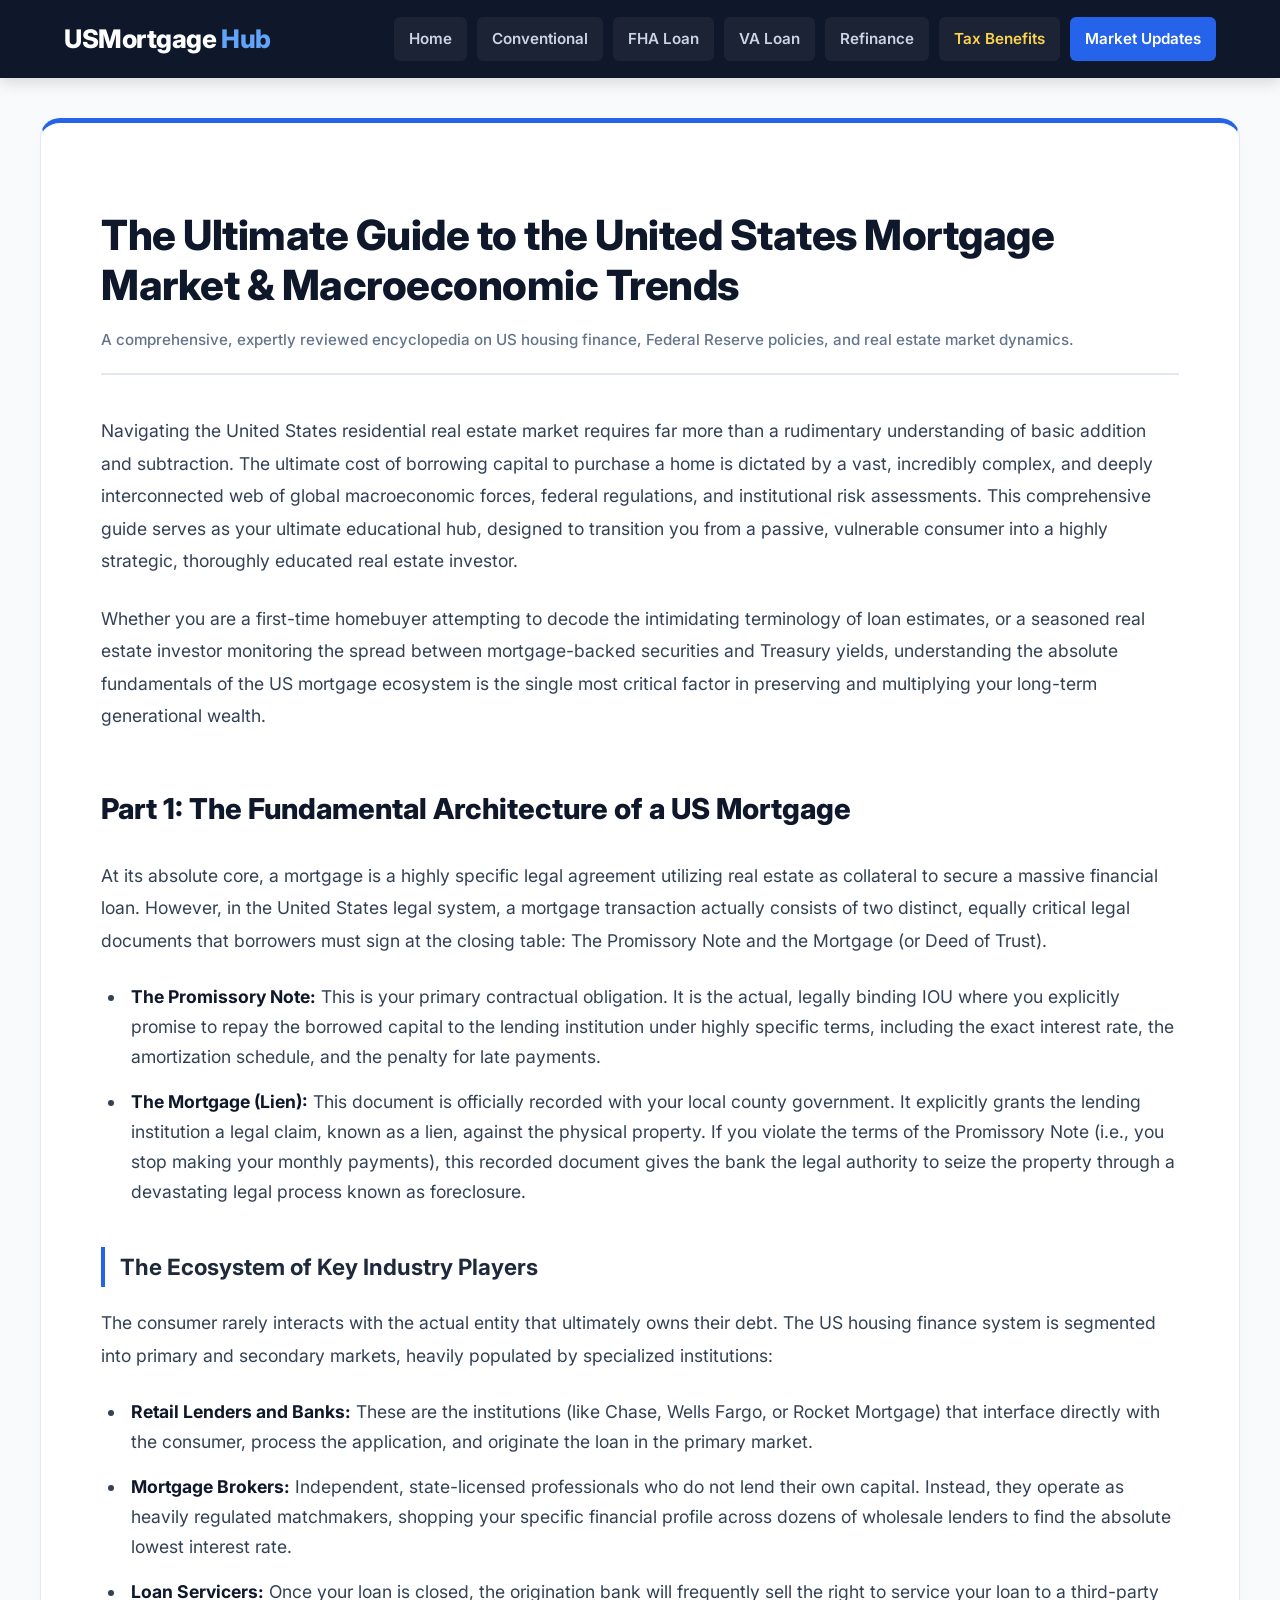
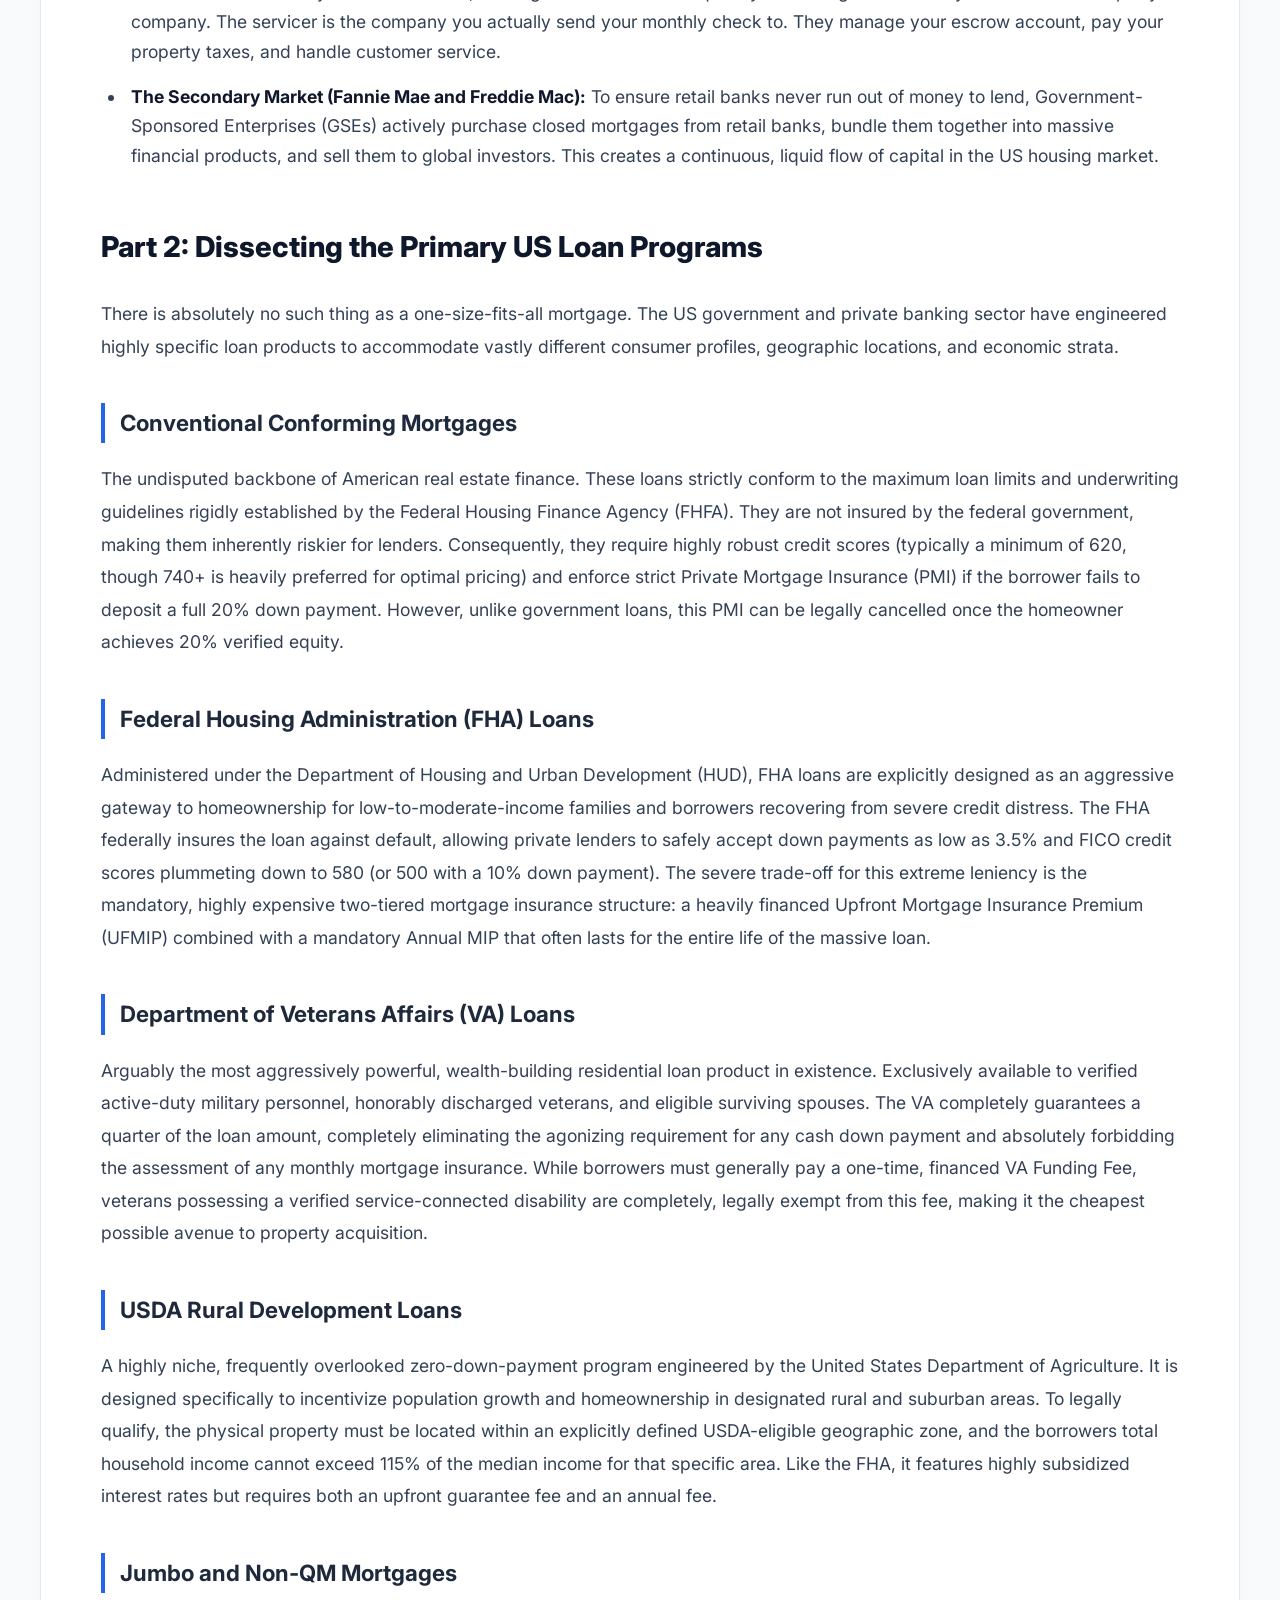
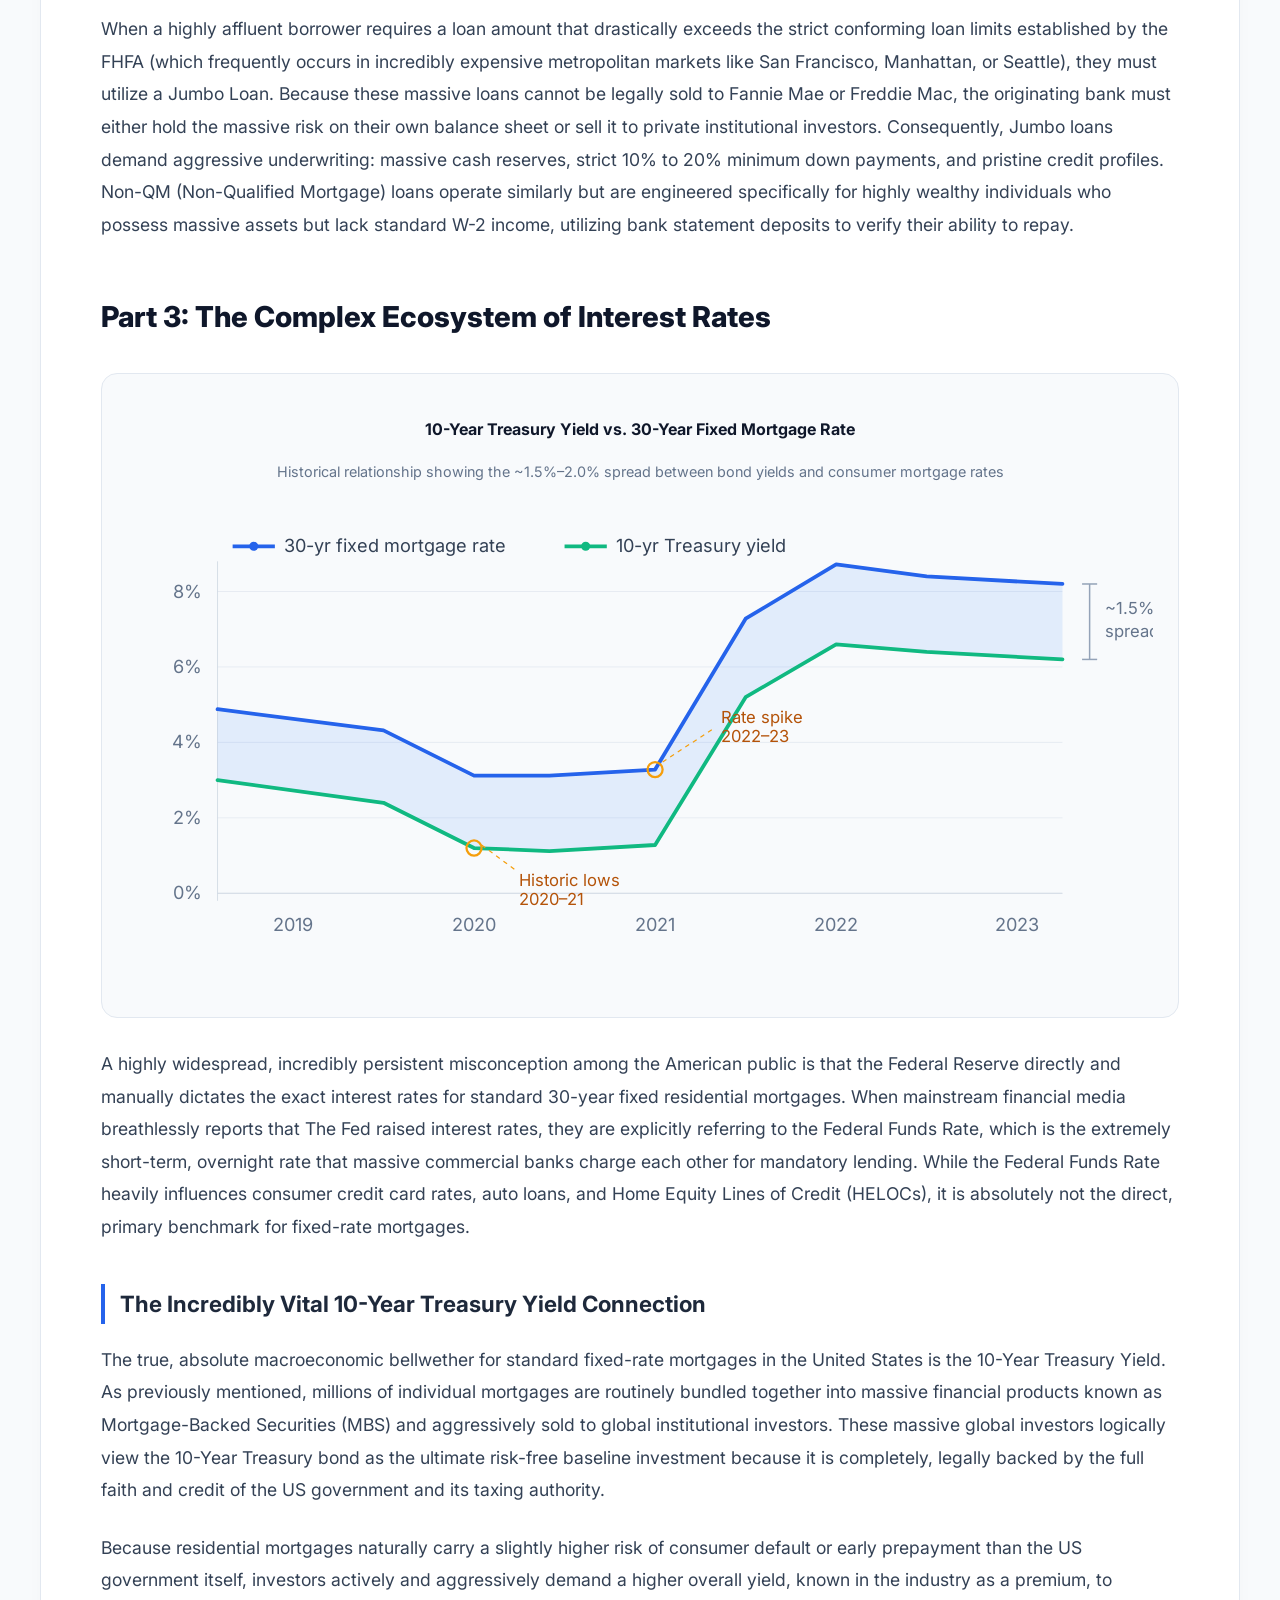
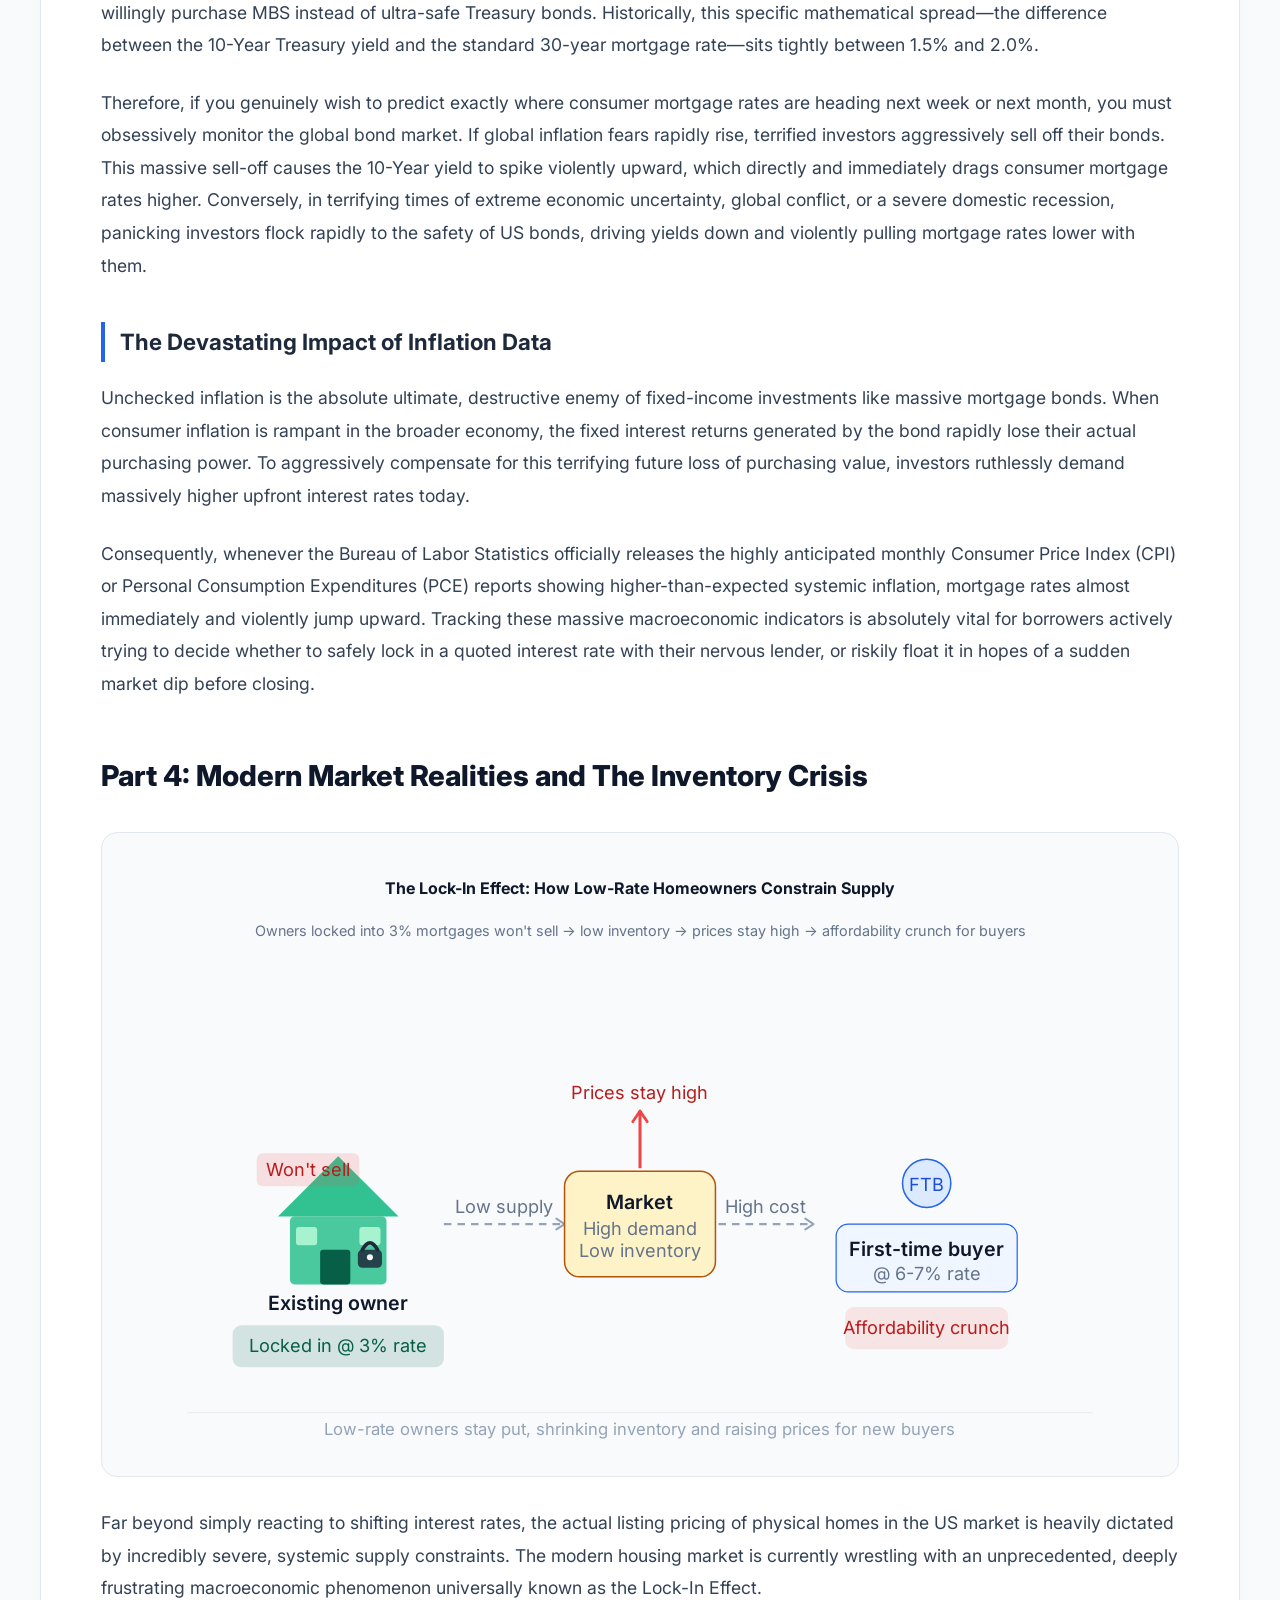
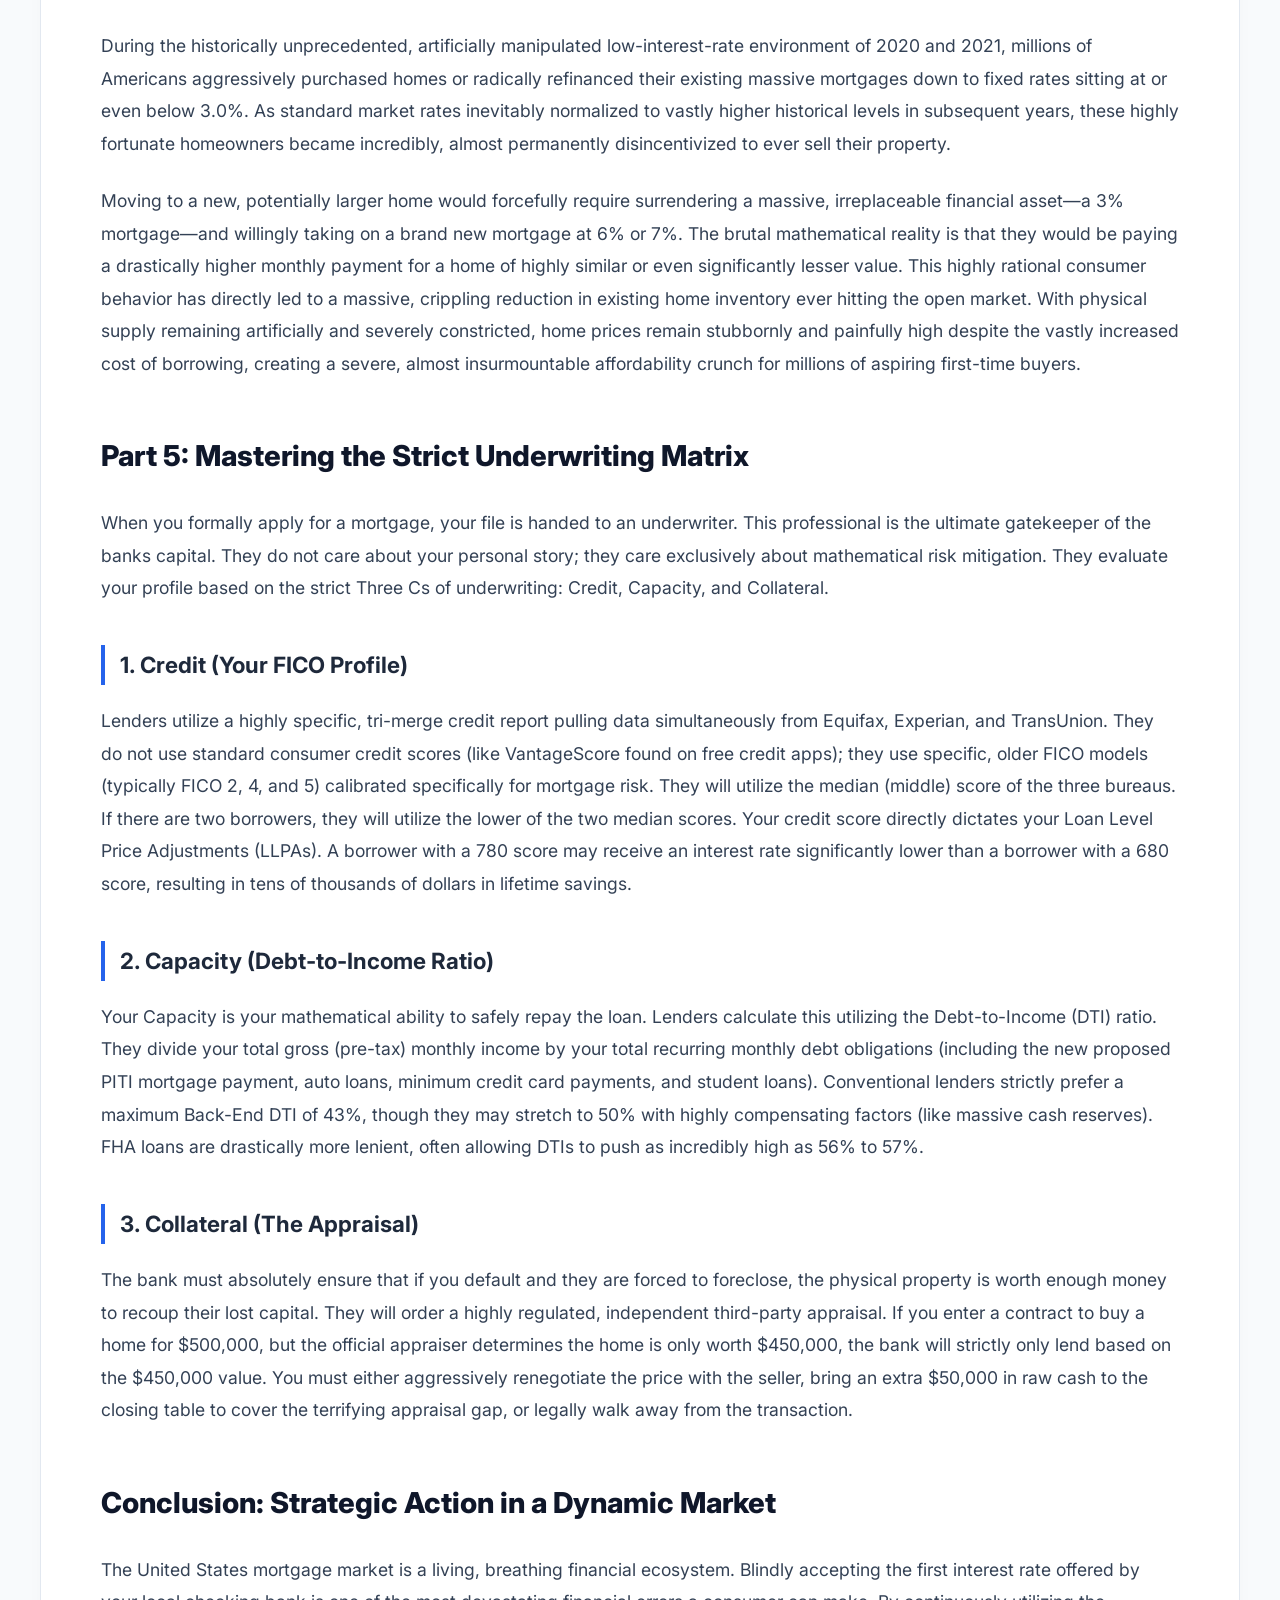
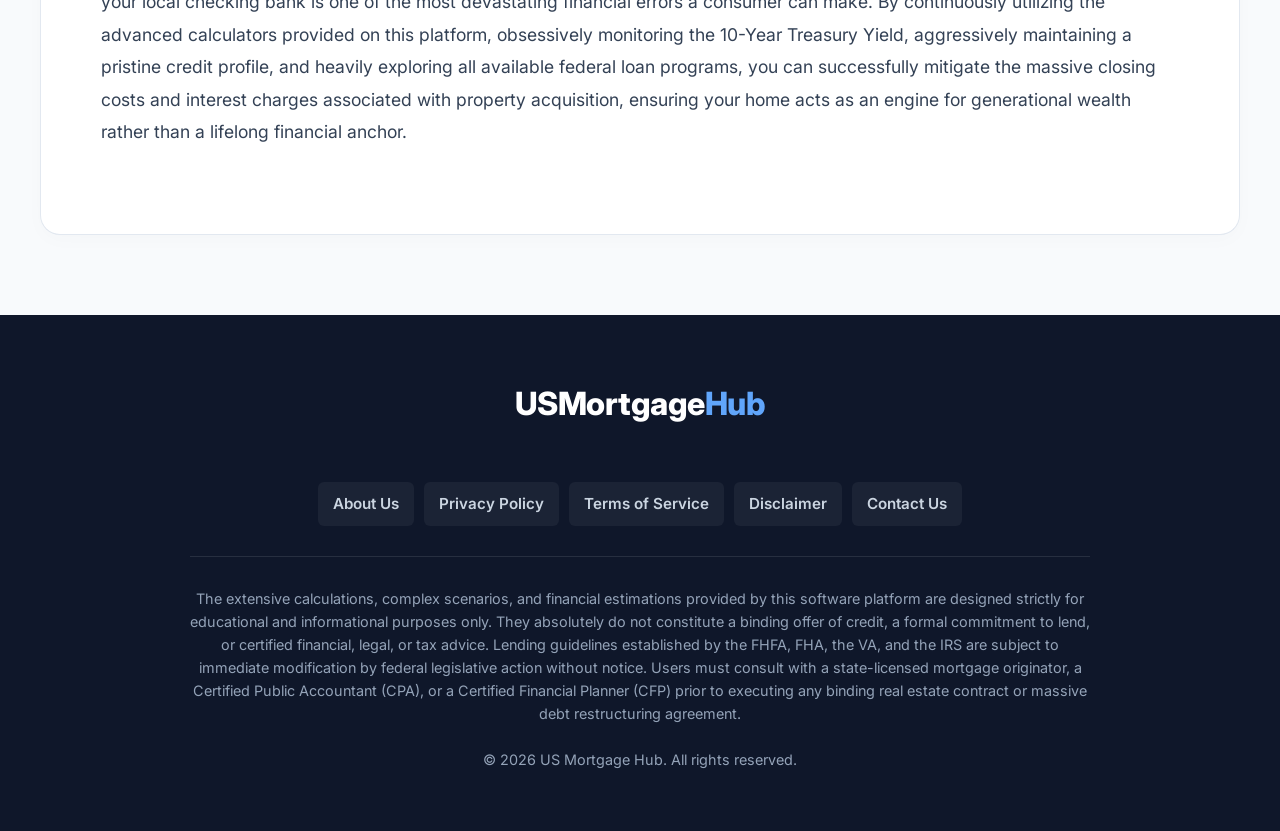
==== commit eb8cfc8b: "Add files via upload" ====
--- a/market-updates.html
+++ b/market-updates.html
@@ -68,6 +68,59 @@
             <p>When a highly affluent borrower requires a loan amount that drastically exceeds the strict conforming loan limits established by the FHFA (which frequently occurs in incredibly expensive metropolitan markets like San Francisco, Manhattan, or Seattle), they must utilize a Jumbo Loan. Because these massive loans cannot be legally sold to Fannie Mae or Freddie Mac, the originating bank must either hold the massive risk on their own balance sheet or sell it to private institutional investors. Consequently, Jumbo loans demand aggressive underwriting: massive cash reserves, strict 10% to 20% minimum down payments, and pristine credit profiles. Non-QM (Non-Qualified Mortgage) loans operate similarly but are engineered specifically for highly wealthy individuals who possess massive assets but lack standard W-2 income, utilizing bank statement deposits to verify their ability to repay.</p>
 
             <h2>Part 3: The Complex Ecosystem of Interest Rates</h2>
+
+            <div style="margin: 30px 0; background: #f8fafc; border: 1px solid #e2e8f0; border-radius: 16px; padding: 25px;">
+                <p style="text-align:center; font-weight:700; color:#0f172a; font-size:1rem; margin-bottom:5px;">10-Year Treasury Yield vs. 30-Year Fixed Mortgage Rate</p>
+                <p style="text-align:center; color:#64748b; font-size:0.9rem; margin-bottom:15px;">Historical relationship showing the ~1.5%–2.0% spread between bond yields and consumer mortgage rates</p>
+                <svg width="100%" viewBox="0 0 680 320" role="img">
+                  <title>10-Year Treasury Yield vs Mortgage Rate</title>
+                  <desc>Chart showing how the 10-Year Treasury yield drives 30-year fixed mortgage rates with a historical spread of 1.5% to 2.0%.</desc>
+                  <defs>
+                    <marker id="arrow" viewBox="0 0 10 10" refX="8" refY="5" markerWidth="6" markerHeight="6" orient="auto-start-reverse">
+                      <path d="M2 1L8 5L2 9" fill="none" stroke="context-stroke" stroke-width="1.5" stroke-linecap="round" stroke-linejoin="round"/>
+                    </marker>
+                  </defs>
+                  <line x1="60" y1="60"  x2="620" y2="60"  stroke="#e2e8f0" stroke-width="0.5"/>
+                  <line x1="60" y1="110" x2="620" y2="110" stroke="#e2e8f0" stroke-width="0.5"/>
+                  <line x1="60" y1="160" x2="620" y2="160" stroke="#e2e8f0" stroke-width="0.5"/>
+                  <line x1="60" y1="210" x2="620" y2="210" stroke="#e2e8f0" stroke-width="0.5"/>
+                  <line x1="60" y1="260" x2="620" y2="260" stroke="#e2e8f0" stroke-width="0.5"/>
+                  <text font-family="Inter,sans-serif" font-size="12" fill="#64748b" x="50" y="64"  text-anchor="end">8%</text>
+                  <text font-family="Inter,sans-serif" font-size="12" fill="#64748b" x="50" y="114" text-anchor="end">6%</text>
+                  <text font-family="Inter,sans-serif" font-size="12" fill="#64748b" x="50" y="164" text-anchor="end">4%</text>
+                  <text font-family="Inter,sans-serif" font-size="12" fill="#64748b" x="50" y="214" text-anchor="end">2%</text>
+                  <text font-family="Inter,sans-serif" font-size="12" fill="#64748b" x="50" y="264" text-anchor="end">0%</text>
+                  <text font-family="Inter,sans-serif" font-size="12" fill="#64748b" x="110" y="285" text-anchor="middle">2019</text>
+                  <text font-family="Inter,sans-serif" font-size="12" fill="#64748b" x="230" y="285" text-anchor="middle">2020</text>
+                  <text font-family="Inter,sans-serif" font-size="12" fill="#64748b" x="350" y="285" text-anchor="middle">2021</text>
+                  <text font-family="Inter,sans-serif" font-size="12" fill="#64748b" x="470" y="285" text-anchor="middle">2022</text>
+                  <text font-family="Inter,sans-serif" font-size="12" fill="#64748b" x="590" y="285" text-anchor="middle">2023</text>
+                  <line x1="60" y1="260" x2="620" y2="260" stroke="#cbd5e1" stroke-width="0.5"/>
+                  <line x1="60" y1="40"  x2="60"  y2="265" stroke="#cbd5e1" stroke-width="0.5"/>
+                  <polygon points="60,185 170,200 230,230 280,232 350,228 410,130 470,95 530,100 620,105  620,55  530,50  470,42  410,78  350,178  280,182  230,182  170,152  60,138" fill="#3b82f6" opacity="0.12"/>
+                  <polyline fill="none" stroke="#2563eb" stroke-width="2.5" stroke-linecap="round" stroke-linejoin="round" points="60,138 170,152 230,182 280,182 350,178 410,78 470,42 530,50 620,55"/>
+                  <polyline fill="none" stroke="#10b981" stroke-width="2.5" stroke-linecap="round" stroke-linejoin="round" points="60,185 170,200 230,230 280,232 350,228 410,130 470,95 530,100 620,105"/>
+                  <line x1="638" y1="55" x2="638" y2="105" stroke="#94a3b8" stroke-width="1"/>
+                  <line x1="633" y1="55"  x2="643" y2="55"  stroke="#94a3b8" stroke-width="1"/>
+                  <line x1="633" y1="105" x2="643" y2="105" stroke="#94a3b8" stroke-width="1"/>
+                  <text font-family="Inter,sans-serif" font-size="11" fill="#64748b" x="648" y="75">~1.5%</text>
+                  <text font-family="Inter,sans-serif" font-size="11" fill="#64748b" x="648" y="90">spread</text>
+                  <line x1="70"  y1="30" x2="98"  y2="30" stroke="#2563eb" stroke-width="2.5"/>
+                  <circle cx="84" cy="30" r="3" fill="#2563eb"/>
+                  <text font-family="Inter,sans-serif" font-size="12" fill="#334155" x="104" y="34">30-yr fixed mortgage rate</text>
+                  <line x1="290" y1="30" x2="318" y2="30" stroke="#10b981" stroke-width="2.5"/>
+                  <circle cx="304" cy="30" r="3" fill="#10b981"/>
+                  <text font-family="Inter,sans-serif" font-size="12" fill="#334155" x="324" y="34">10-yr Treasury yield</text>
+                  <circle cx="350" cy="178" r="5" fill="none" stroke="#f59e0b" stroke-width="1.5"/>
+                  <line x1="355" y1="173" x2="390" y2="150" stroke="#f59e0b" stroke-width="0.8" stroke-dasharray="3 3"/>
+                  <text font-family="Inter,sans-serif" font-size="11" fill="#b45309" x="394" y="147">Rate spike</text>
+                  <text font-family="Inter,sans-serif" font-size="11" fill="#b45309" x="394" y="160">2022–23</text>
+                  <circle cx="230" cy="230" r="5" fill="none" stroke="#f59e0b" stroke-width="1.5"/>
+                  <line x1="235" y1="228" x2="258" y2="245" stroke="#f59e0b" stroke-width="0.8" stroke-dasharray="3 3"/>
+                  <text font-family="Inter,sans-serif" font-size="11" fill="#b45309" x="260" y="255">Historic lows</text>
+                  <text font-family="Inter,sans-serif" font-size="11" fill="#b45309" x="260" y="268">2020–21</text>
+                </svg>
+            </div>
             <p>A highly widespread, incredibly persistent misconception among the American public is that the Federal Reserve directly and manually dictates the exact interest rates for standard 30-year fixed residential mortgages. When mainstream financial media breathlessly reports that The Fed raised interest rates, they are explicitly referring to the Federal Funds Rate, which is the extremely short-term, overnight rate that massive commercial banks charge each other for mandatory lending. While the Federal Funds Rate heavily influences consumer credit card rates, auto loans, and Home Equity Lines of Credit (HELOCs), it is absolutely not the direct, primary benchmark for fixed-rate mortgages.</p>
 
             <h3>The Incredibly Vital 10-Year Treasury Yield Connection</h3>
@@ -83,6 +136,52 @@
             <p>Consequently, whenever the Bureau of Labor Statistics officially releases the highly anticipated monthly Consumer Price Index (CPI) or Personal Consumption Expenditures (PCE) reports showing higher-than-expected systemic inflation, mortgage rates almost immediately and violently jump upward. Tracking these massive macroeconomic indicators is absolutely vital for borrowers actively trying to decide whether to safely lock in a quoted interest rate with their nervous lender, or riskily float it in hopes of a sudden market dip before closing.</p>
 
             <h2>Part 4: Modern Market Realities and The Inventory Crisis</h2>
+
+            <div style="margin: 30px 0; background: #f8fafc; border: 1px solid #e2e8f0; border-radius: 16px; padding: 25px;">
+                <p style="text-align:center; font-weight:700; color:#0f172a; font-size:1rem; margin-bottom:5px;">The Lock-In Effect: How Low-Rate Homeowners Constrain Supply</p>
+                <p style="text-align:center; color:#64748b; font-size:0.9rem; margin-bottom:15px;">Owners locked into 3% mortgages won't sell &rarr; low inventory &rarr; prices stay high &rarr; affordability crunch for buyers</p>
+                <svg width="100%" viewBox="0 0 680 320" role="img">
+                  <title>Housing Inventory Lock-In Effect</title>
+                  <desc>Illustration showing how homeowners locked into 3% mortgages are reluctant to sell, causing low inventory and high prices for first-time buyers.</desc>
+                  <defs>
+                    <marker id="arrow2" viewBox="0 0 10 10" refX="8" refY="5" markerWidth="6" markerHeight="6" orient="auto-start-reverse">
+                      <path d="M2 1L8 5L2 9" fill="none" stroke="context-stroke" stroke-width="1.5" stroke-linecap="round" stroke-linejoin="round"/>
+                    </marker>
+                  </defs>
+                  <polygon points="100,170 140,130 180,170" fill="#10b981" opacity="0.85"/>
+                  <rect x="108" y="170" width="64" height="45" rx="3" fill="#10b981" opacity="0.75"/>
+                  <rect x="128" y="192" width="20" height="23" rx="2" fill="#065f46"/>
+                  <rect x="112" y="177" width="14" height="12" rx="2" fill="#a7f3d0"/>
+                  <rect x="154" y="177" width="14" height="12" rx="2" fill="#a7f3d0"/>
+                  <rect x="153" y="192" width="16" height="12" rx="3" fill="#1e293b" opacity="0.85"/>
+                  <path d="M156 192 Q161 183 166 192" fill="none" stroke="#1e293b" stroke-width="2.5" stroke-linecap="round"/>
+                  <circle cx="161" cy="197" r="2" fill="#f8fafc"/>
+                  <text font-family="Inter,sans-serif" font-size="13" font-weight="600" fill="#0f172a" x="140" y="232" text-anchor="middle">Existing owner</text>
+                  <rect x="70" y="242" width="140" height="28" rx="6" fill="#065f46" opacity="0.15"/>
+                  <text font-family="Inter,sans-serif" font-size="12" fill="#065f46" x="140" y="260" text-anchor="middle">Locked in @ 3% rate</text>
+                  <rect x="86" y="128" width="68" height="22" rx="4" fill="#ef4444" opacity="0.15"/>
+                  <text font-family="Inter,sans-serif" font-size="12" fill="#b91c1c" x="120" y="143" text-anchor="middle">Won't sell</text>
+                  <line x1="210" y1="175" x2="290" y2="175" stroke="#94a3b8" stroke-width="1.5" stroke-dasharray="5 4" marker-end="url(#arrow2)"/>
+                  <text font-family="Inter,sans-serif" font-size="12" fill="#64748b" x="250" y="168" text-anchor="middle">Low supply</text>
+                  <rect x="290" y="140" width="100" height="70" rx="10" fill="#fef3c7" stroke="#b45309" stroke-width="1"/>
+                  <text font-family="Inter,sans-serif" font-size="13" font-weight="600" fill="#0f172a" x="340" y="165" text-anchor="middle">Market</text>
+                  <text font-family="Inter,sans-serif" font-size="12" fill="#64748b" x="340" y="182" text-anchor="middle">High demand</text>
+                  <text font-family="Inter,sans-serif" font-size="12" fill="#64748b" x="340" y="197" text-anchor="middle">Low inventory</text>
+                  <line x1="340" y1="138" x2="340" y2="100" stroke="#ef4444" stroke-width="2" marker-end="url(#arrow2)"/>
+                  <text font-family="Inter,sans-serif" font-size="12" fill="#b91c1c" x="340" y="92" text-anchor="middle">Prices stay high</text>
+                  <line x1="392" y1="175" x2="455" y2="175" stroke="#94a3b8" stroke-width="1.5" stroke-dasharray="5 4" marker-end="url(#arrow2)"/>
+                  <text font-family="Inter,sans-serif" font-size="12" fill="#64748b" x="423" y="168" text-anchor="middle">High cost</text>
+                  <circle cx="530" cy="148" r="16" fill="#dbeafe" stroke="#2563eb" stroke-width="1"/>
+                  <text font-family="Inter,sans-serif" font-size="12" fill="#1d4ed8" x="530" y="153" text-anchor="middle">FTB</text>
+                  <rect x="470" y="175" width="120" height="45" rx="8" fill="#eff6ff" stroke="#2563eb" stroke-width="0.8"/>
+                  <text font-family="Inter,sans-serif" font-size="13" font-weight="600" fill="#0f172a" x="530" y="196" text-anchor="middle">First-time buyer</text>
+                  <text font-family="Inter,sans-serif" font-size="12" fill="#64748b" x="530" y="212" text-anchor="middle">@ 6-7% rate</text>
+                  <rect x="476" y="230" width="108" height="28" rx="6" fill="#ef4444" opacity="0.12"/>
+                  <text font-family="Inter,sans-serif" font-size="12" fill="#b91c1c" x="530" y="248" text-anchor="middle">Affordability crunch</text>
+                  <line x1="40" y1="300" x2="640" y2="300" stroke="#e2e8f0" stroke-width="0.5"/>
+                  <text font-family="Inter,sans-serif" font-size="11" fill="#94a3b8" x="340" y="315" text-anchor="middle">Low-rate owners stay put, shrinking inventory and raising prices for new buyers</text>
+                </svg>
+            </div>
             <p>Far beyond simply reacting to shifting interest rates, the actual listing pricing of physical homes in the US market is heavily dictated by incredibly severe, systemic supply constraints. The modern housing market is currently wrestling with an unprecedented, deeply frustrating macroeconomic phenomenon universally known as the Lock-In Effect.</p>
 
             <p>During the historically unprecedented, artificially manipulated low-interest-rate environment of 2020 and 2021, millions of Americans aggressively purchased homes or radically refinanced their existing massive mortgages down to fixed rates sitting at or even below 3.0%. As standard market rates inevitably normalized to vastly higher historical levels in subsequent years, these highly fortunate homeowners became incredibly, almost permanently disincentivized to ever sell their property.</p>
